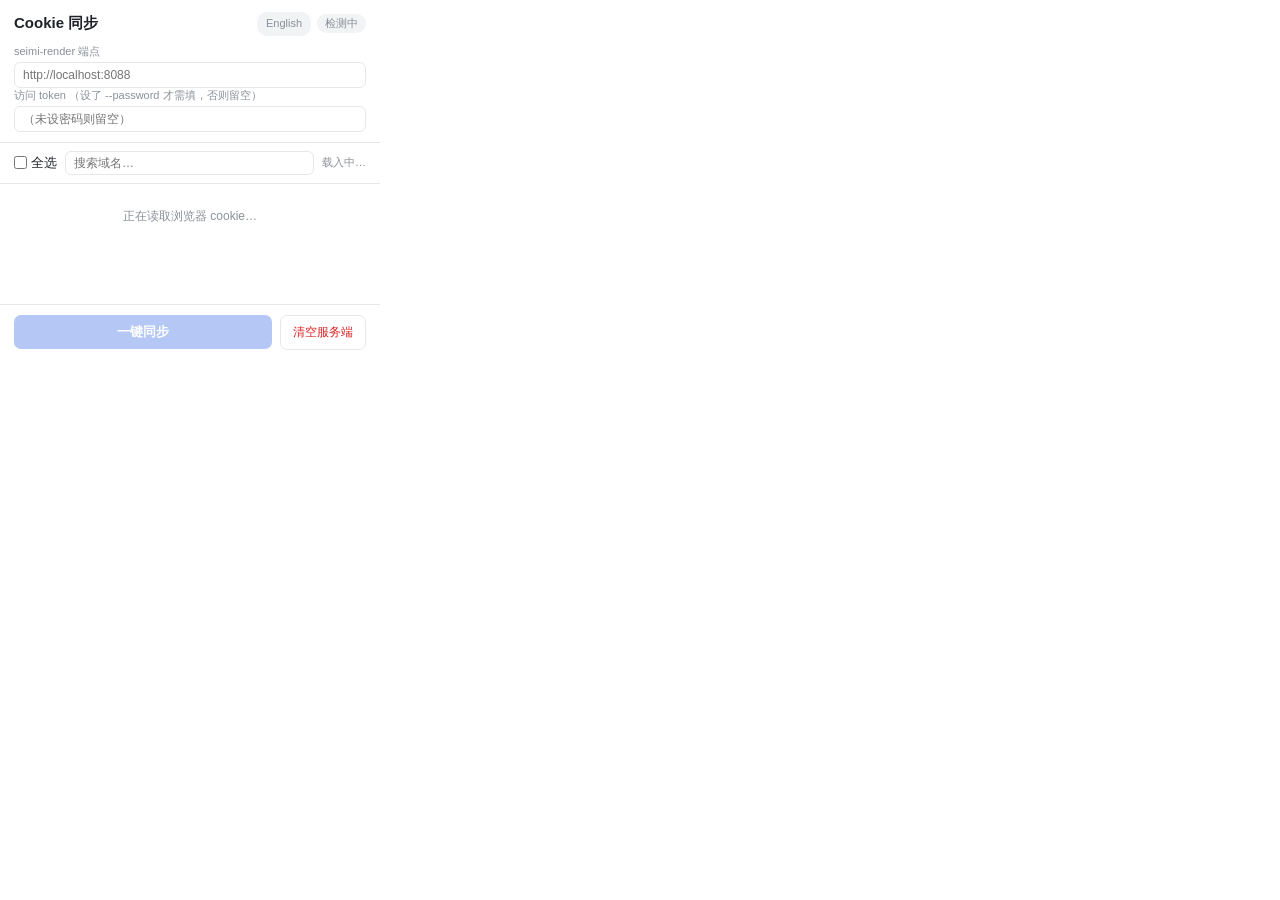
==== chrome-extension/popup.html @ daf92cba "init" ====
<!DOCTYPE html>
<html lang="en">
<head>
  <meta charset="UTF-8">
  <title>seimi-render Cookie Sync</title>
  <link rel="stylesheet" href="popup.css">
</head>
<body>
  <div class="app">
    <!-- 固定顶部：标题 + 语言切换 + 端点 -->
    <header class="header">
      <div class="title-row">
        <h1 data-i18n="headerTitle">Cookie 同步</h1>
        <div class="header-actions">
          <button id="lang-btn" class="lang-btn" type="button" data-i18n="langToggle" title="Switch language / 切换语言">English</button>
          <span id="conn-badge" class="badge badge-unknown" data-i18n-title="connBadgeTitle" title="seimi-render 连接状态"><span data-i18n="connChecking">检测中</span></span>
        </div>
      </div>
      <label class="endpoint">
        <span class="endpoint-label" data-i18n="endpointLabel">seimi-render 端点</span>
        <input id="endpoint" type="text" data-i18n-ph="endpointPh" placeholder="http://localhost:8088" spellcheck="false">
      </label>
      <label class="endpoint">
        <span class="endpoint-label" data-i18n-html="tokenLabel">访问 token <span class="hint">（设了 --password 才需填，否则留空）</span></span>
        <input id="token" type="password" data-i18n-ph="tokenPlaceholder" placeholder="（未设密码则留空）" spellcheck="false" autocomplete="off">
      </label>
    </header>

    <!-- 工具栏：全选 + 搜索 + 统计 -->
    <div class="toolbar">
      <label class="select-all">
        <input id="select-all" type="checkbox">
        <span data-i18n="selectAll">全选</span>
      </label>
      <input id="search" type="text" class="search" data-i18n-ph="searchPlaceholder" placeholder="搜索域名…">
      <span id="summary" class="summary" data-i18n="summaryLoading">载入中…</span>
    </div>

    <!-- 域名列表（滚动） -->
    <div id="list" class="list">
      <div class="empty-hint" data-i18n="listLoadingHint">正在读取浏览器 cookie…</div>
    </div>

    <!-- 固定底部：同步按钮 + 状态 -->
    <footer class="footer">
      <button id="sync-btn" class="sync-btn" disabled data-i18n="syncBtn">一键同步</button>
      <span class="clear-wrap">
        <button id="clear-btn" class="clear-btn" data-i18n="clearBtn">清空服务端</button>
        <span class="tooltip" data-i18n-html="tooltip">清除 <b>seimi-render 渲染服务</b>上已同步的登录态 cookie。<br>
        <b>不会</b>影响你 Chrome 浏览器本身的 cookie。</span>
      </span>
      <div id="status" class="status"></div>
    </footer>
  </div>
  <script src="i18n.js"></script>
  <script src="popup.js"></script>
</body>
</html>
---- chrome-extension/popup.css ----
:root {
  --bg: #ffffff;
  --fg: #1f2329;
  --muted: #8a9099;
  --border: #e5e8eb;
  --primary: #2563eb;
  --primary-hover: #1d4ed8;
  --primary-disabled: #b4c7f5;
  --success: #16a34a;
  --success-bg: #dcfce7;
  --danger: #dc2626;
  --danger-bg: #fee2e2;
  --row-hover: #f5f7fa;
}

* { box-sizing: border-box; margin: 0; padding: 0; }

body {
  font-family: -apple-system, BlinkMacSystemFont, "Segoe UI", "PingFang SC",
               "Microsoft YaHei", sans-serif;
  font-size: 13px;
  color: var(--fg);
  background: var(--bg);
}

.app {
  width: 380px;
  max-height: 560px;
  display: flex;
  flex-direction: column;
}

/* ---------- 头部 ---------- */
.header {
  padding: 12px 14px 10px;
  border-bottom: 1px solid var(--border);
}
.title-row {
  display: flex;
  align-items: center;
  justify-content: space-between;
  gap: 8px;
  margin-bottom: 8px;
}
.header-actions {
  display: flex;
  align-items: center;
  gap: 6px;
}
/* 语言切换按钮 */
.lang-btn {
  font-size: 11px;
  font-weight: 500;
  color: var(--muted);
  background: #f1f3f5;
  border: 1px solid transparent;
  padding: 2px 8px;
  border-radius: 10px;
  cursor: pointer;
  line-height: 1.6;
  transition: background 0.15s, color 0.15s;
}
.lang-btn:hover {
  background: #e7eaee;
  color: var(--fg);
}
.lang-btn:active {
  background: #dfe3e8;
}
.header h1 {
  font-size: 15px;
  font-weight: 600;
}
.badge {
  font-size: 11px;
  padding: 2px 8px;
  border-radius: 10px;
  font-weight: 500;
}
.badge-unknown { background: #f1f3f5; color: var(--muted); }
.badge-ok      { background: var(--success-bg); color: var(--success); }
.badge-err     { background: var(--danger-bg); color: var(--danger); }
.badge-warn    { background: #fef3c7; color: #b45309; animation: pulse 1.5s ease-in-out infinite; }
@keyframes pulse { 0%,100% { opacity: 1; } 50% { opacity: 0.55; } }
.endpoint input:focus { border-color: var(--primary); }

.endpoint { display: flex; flex-direction: column; gap: 3px; }
.endpoint-label { font-size: 11px; color: var(--muted); }
.endpoint-label .hint { font-weight: normal; color: var(--muted); }
.endpoint input {
  font-size: 12px;
  padding: 5px 8px;
  border: 1px solid var(--border);
  border-radius: 6px;
  outline: none;
}
.endpoint input:focus { border-color: var(--primary); }

/* ---------- 工具栏 ---------- */
.toolbar {
  display: flex;
  align-items: center;
  gap: 8px;
  padding: 8px 14px;
  border-bottom: 1px solid var(--border);
}
.select-all {
  display: flex;
  align-items: center;
  gap: 4px;
  cursor: pointer;
  user-select: none;
  white-space: nowrap;
  font-weight: 500;
}
.search {
  flex: 1;
  font-size: 12px;
  padding: 4px 8px;
  border: 1px solid var(--border);
  border-radius: 6px;
  outline: none;
  min-width: 0;
}
.search:focus { border-color: var(--primary); }
.summary {
  font-size: 11px;
  color: var(--muted);
  white-space: nowrap;
}

/* ---------- 列表 ---------- */
.list {
  flex: 1;
  overflow-y: auto;
  min-height: 120px;
  max-height: 360px;
}
.row {
  display: flex;
  align-items: center;
  gap: 8px;
  padding: 7px 14px;
  cursor: pointer;
  border-bottom: 1px solid #f3f5f7;
}
.row:hover { background: var(--row-hover); }
.row input[type="checkbox"] { flex-shrink: 0; cursor: pointer; }
.row .domain {
  flex: 1;
  font-size: 12.5px;
  overflow: hidden;
  text-overflow: ellipsis;
  white-space: nowrap;
}
.row .count {
  font-size: 11px;
  color: var(--muted);
  background: #f1f3f5;
  padding: 1px 7px;
  border-radius: 10px;
  flex-shrink: 0;
}
.empty-hint {
  padding: 24px 14px;
  text-align: center;
  color: var(--muted);
  font-size: 12px;
}

/* ---------- 底部 ---------- */
.footer {
  position: relative;       /* 建立 stacking context，让 tooltip 能盖住上方列表 */
  z-index: 50;
  padding: 10px 14px;
  border-top: 1px solid var(--border);
  display: flex;
  gap: 8px;
  align-items: center;
  flex-wrap: wrap;          /* 状态文字过长时换行，避免挤压按钮 */
}
.sync-btn {
  flex: 1;
  background: var(--primary);
  color: #fff;
  border: none;
  padding: 8px 12px;
  border-radius: 7px;
  font-size: 13px;
  font-weight: 600;
  cursor: pointer;
  transition: background 0.15s;
}
.sync-btn:hover:not(:disabled) { background: var(--primary-hover); }
.sync-btn:disabled {
  background: var(--primary-disabled);
  cursor: not-allowed;
}
.sync-btn.loading {
  background: var(--primary-disabled);
  cursor: progress;
}
.clear-btn {
  background: #fff;
  color: var(--danger);
  border: 1px solid var(--border);
  padding: 8px 12px;
  border-radius: 7px;
  font-size: 12px;
  cursor: pointer;
}
.clear-btn:hover { background: var(--danger-bg); }

/* ---------- 清空按钮的 tooltip ---------- */
.clear-wrap {
  position: relative;       /* tooltip 锚点；tooltip 绝对定位，不影响按钮布局 */
  display: inline-flex;
  align-items: center;
}
.clear-wrap .tooltip {
  /* 默认隐藏，hover 时显示 —— 比 title 属性响应更快且可样式化。
     向上弹出（按钮在底部），靠右对齐避免横向溢出 popup 边界。 */
  position: absolute;
  bottom: calc(100% + 8px);
  right: -4px;
  width: 210px;
  padding: 7px 9px;
  background: #2c3338;
  color: #fff;
  font-size: 11.5px;
  line-height: 1.5;
  border-radius: 6px;
  box-shadow: 0 4px 16px rgba(0, 0, 0, 0.3);
  opacity: 0;
  visibility: hidden;
  transform: translateY(4px);
  transition: opacity 0.12s ease, transform 0.12s ease, visibility 0.12s;
  pointer-events: none;     /* tooltip 不挡 hover */
  z-index: 100;             /* 盖住列表/工具栏 */
}
.clear-wrap .tooltip b { color: #ffd66b; }   /* 强调"seimi-render"/"不会" */
.clear-wrap:hover .tooltip {
  opacity: 1;
  visibility: visible;
  transform: translateY(0);
}
/* tooltip 小三角（指向按钮） */
.clear-wrap .tooltip::after {
  content: "";
  position: absolute;
  top: 100%;
  right: 18px;
  border: 6px solid transparent;
  border-top-color: #2c3338;
}
.status {
  width: 100%;
  margin-top: 6px;
  font-size: 12px;
  text-align: center;
  min-height: 16px;
}
.status.success { color: var(--success); }
.status.error   { color: var(--danger); }
.status.info    { color: var(--muted); }

/* 滚动条美化 */
.list::-webkit-scrollbar { width: 8px; }
.list::-webkit-scrollbar-thumb { background: #d0d4d9; border-radius: 4px; }
.list::-webkit-scrollbar-thumb:hover { background: #b8bdc3; }
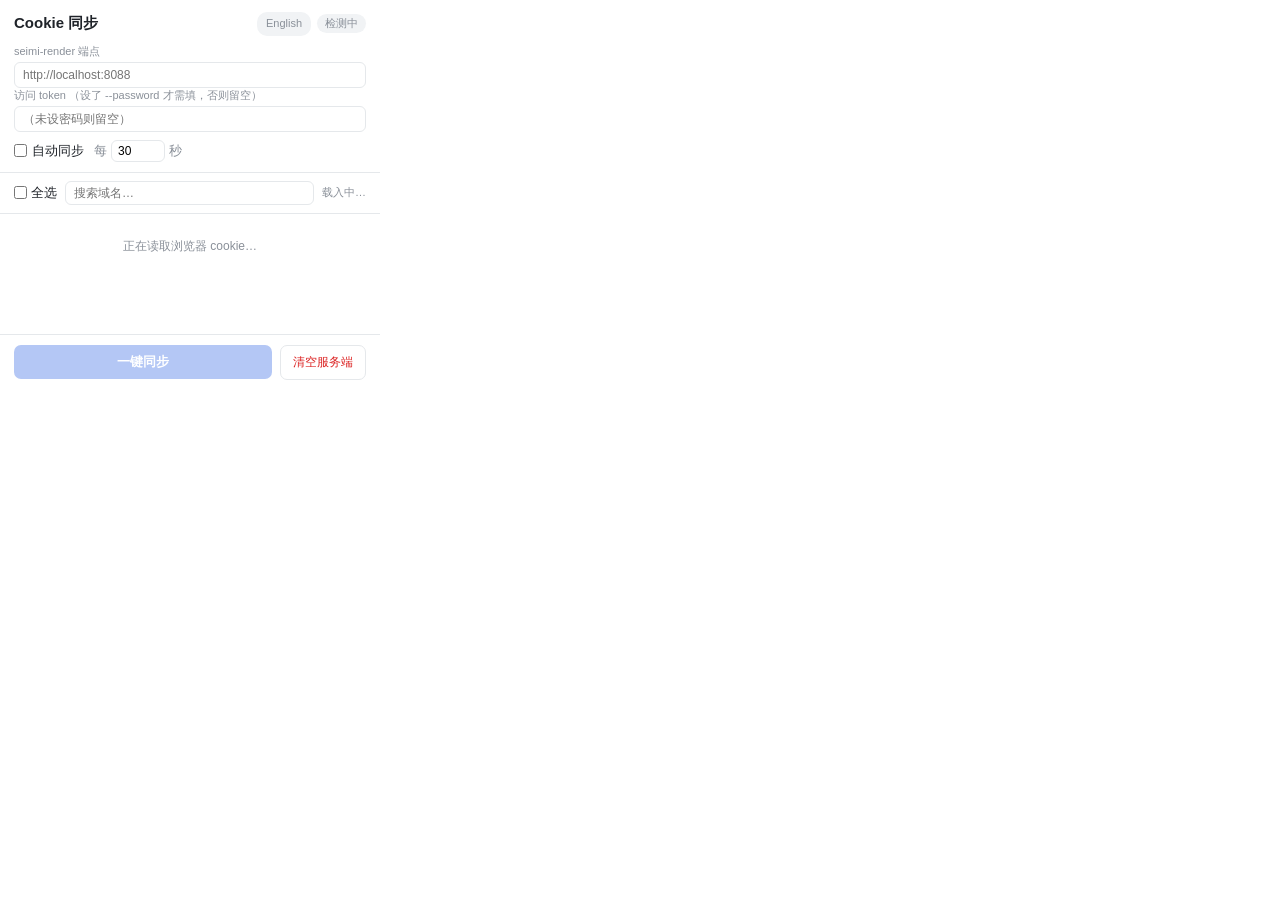
==== commit 40e4eae2: "chrome-extension：后台定时自动同步 cookie（默认关闭，可自定义周期）" ====
--- a/chrome-extension/popup.html
+++ b/chrome-extension/popup.html
@@ -1,4 +1,7 @@
 <!DOCTYPE html>
+<!-- SPDX-FileCopyrightText: 2026 wanghaomiao.cn
+ SPDX-License-Identifier: Apache-2.0
+-->
 <html lang="en">
 <head>
   <meta charset="UTF-8">
@@ -24,6 +27,19 @@
         <span class="endpoint-label" data-i18n-html="tokenLabel">访问 token <span class="hint">（设了 --password 才需填，否则留空）</span></span>
         <input id="token" type="password" data-i18n-ph="tokenPlaceholder" placeholder="（未设密码则留空）" spellcheck="false" autocomplete="off">
       </label>
+      <!-- 自动同步：后台 service worker + chrome.alarms 定时执行，popup 关闭后依然生效（默认关闭） -->
+      <div class="auto-sync" data-i18n-title="autoSyncTip" title="开启后由插件后台定时把浏览器 cookie 同步到 seimi-render（关闭弹窗后依然生效；只同步勾选的域名）">
+        <label class="auto-toggle">
+          <input id="auto-sync" type="checkbox">
+          <span data-i18n="autoSyncLabel">自动同步</span>
+        </label>
+        <label class="auto-interval">
+          <span data-i18n="autoSyncEvery">每</span>
+          <input id="auto-interval" type="number" min="30" max="86400" step="1" value="30">
+          <span data-i18n="autoSyncUnit">秒</span>
+        </label>
+        <div id="auto-last" class="auto-last"></div>
+      </div>
     </header>
 
     <!-- 工具栏：全选 + 搜索 + 统计 -->
@@ -53,6 +69,7 @@
     </footer>
   </div>
   <script src="i18n.js"></script>
+  <script src="sync-core.js"></script>
   <script src="popup.js"></script>
 </body>
 </html>
--- a/chrome-extension/popup.css
+++ b/chrome-extension/popup.css
@@ -1,3 +1,6 @@
+/* SPDX-FileCopyrightText: 2026 wanghaomiao.cn
+ SPDX-License-Identifier: Apache-2.0
+*/
 :root {
   --bg: #ffffff;
   --fg: #1f2329;
@@ -95,6 +98,58 @@
   outline: none;
 }
 .endpoint input:focus { border-color: var(--primary); }
+
+/* ---------- 自动同步设置行（header 内，token 下方） ---------- */
+.auto-sync {
+  display: flex;
+  align-items: center;
+  gap: 10px;
+  margin-top: 8px;
+}
+.auto-toggle {
+  display: flex;
+  align-items: center;
+  gap: 5px;
+  cursor: pointer;
+  user-select: none;
+  white-space: nowrap;
+  font-weight: 500;
+}
+.auto-interval {
+  display: flex;
+  align-items: center;
+  gap: 4px;
+  color: var(--muted);
+  white-space: nowrap;
+}
+.auto-interval input {
+  width: 54px;
+  font-size: 12px;
+  padding: 3px 6px;
+  border: 1px solid var(--border);
+  border-radius: 6px;
+  outline: none;
+}
+.auto-interval input:focus { border-color: var(--primary); }
+.auto-interval input:disabled {
+  background: #f5f7fa;
+  color: #c0c6cd;
+  cursor: not-allowed;
+}
+/* 「上次自动同步」状态：右侧自适应，过长省略（hover 有 title 全文） */
+.auto-last {
+  flex: 1;
+  min-width: 0;
+  font-size: 11px;
+  color: var(--muted);
+  text-align: right;
+  overflow: hidden;
+  text-overflow: ellipsis;
+  white-space: nowrap;
+}
+.auto-last:empty { display: none; }   /* 未开启且无记录时整行不占位 */
+.auto-last.ok  { color: var(--success); }
+.auto-last.err { color: var(--danger); }
 
 /* ---------- 工具栏 ---------- */
 .toolbar {
